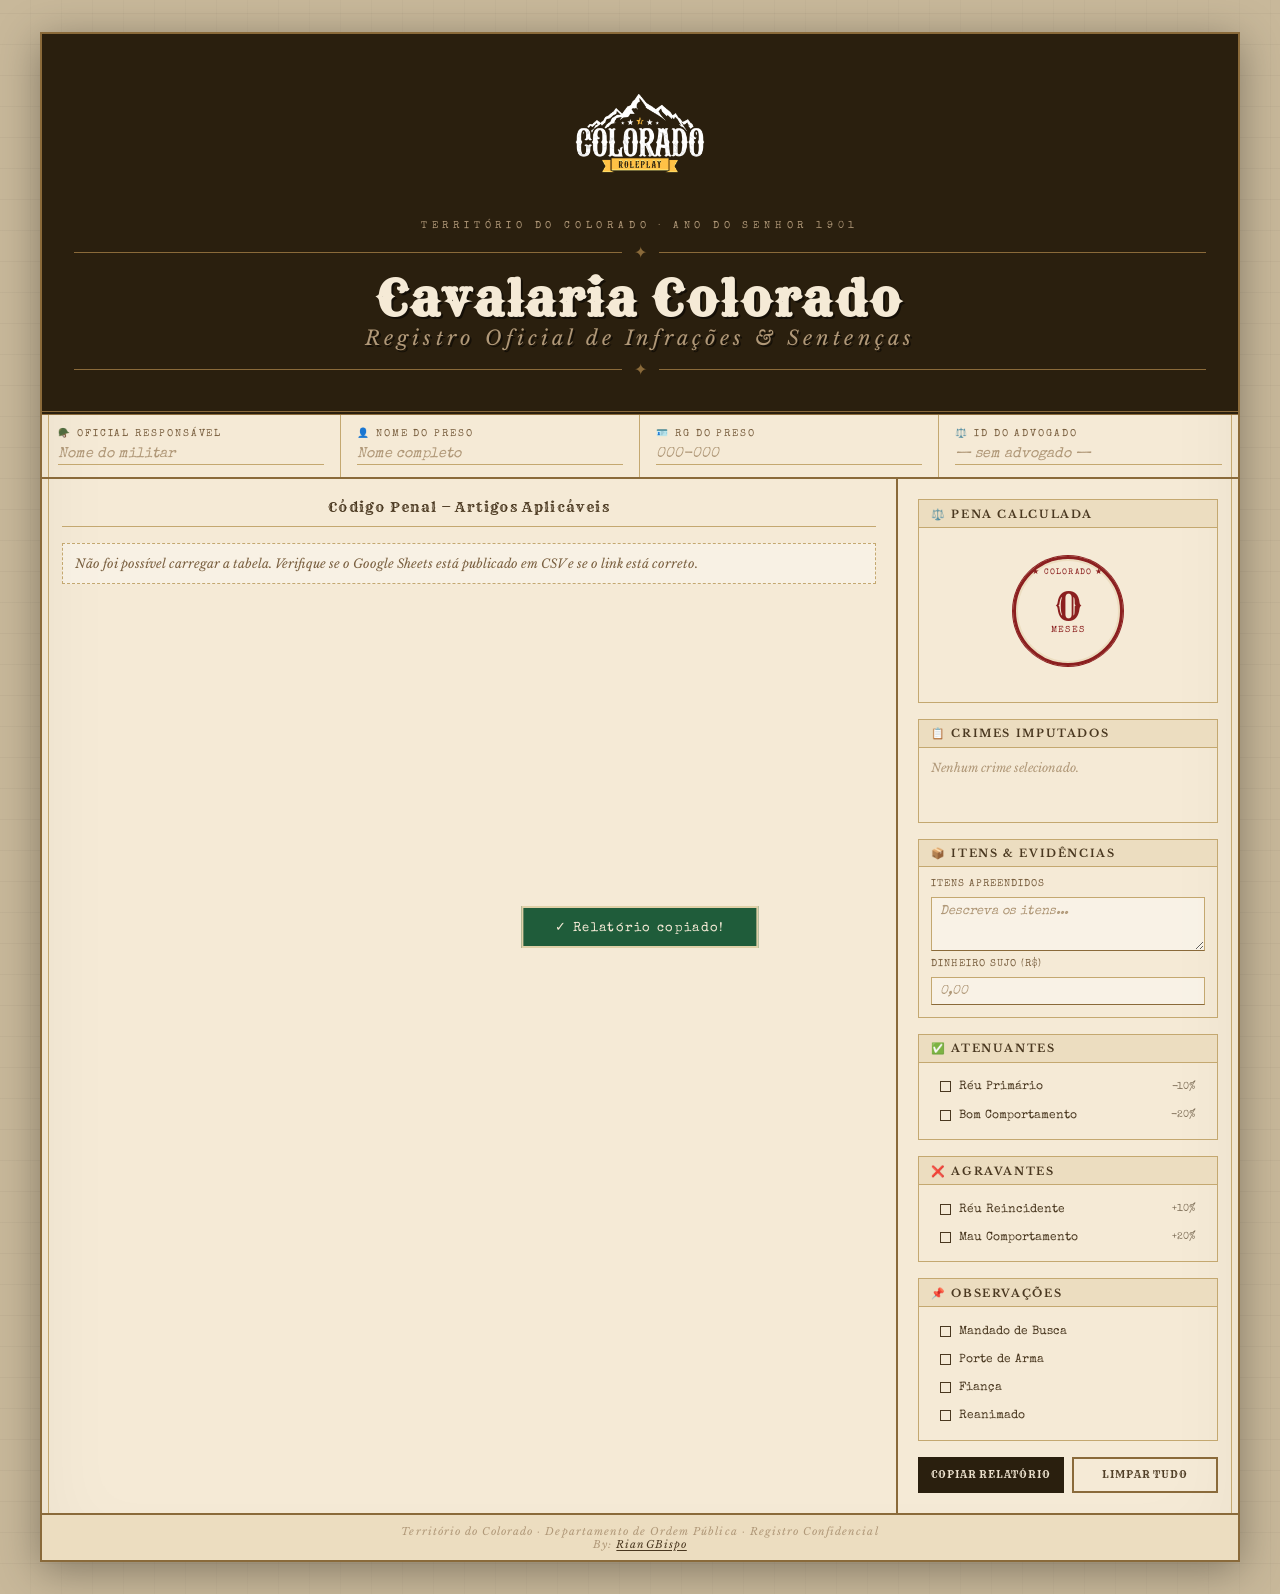
==== index.html @ a5e65b59 "Rename colorado-cavalaria files to index.* Rename colorado-cavalaria.css/html/js to index.css, index" ====
<!DOCTYPE html>
<html lang="pt-BR">

<head>
  <meta charset="UTF-8">
  <meta name="viewport" content="width=device-width, initial-scale=1.0">
  <title>Colorado Roleplay — Registro Judicial</title>
  <link rel="icon" type="image/png" href="LogoColorado.png">
  <link
    href="https://fonts.googleapis.com/css2?family=Libre+Baskerville:ital,wght@0,400;0,700;1,400&family=Rye&family=Special+Elite&display=swap"
    rel="stylesheet">
  <link rel="stylesheet" href="colorado-cavalaria.css">
</head>

<body>
  <div class="page">

    <div class="masthead">
      <img src="LogoColorado.png" alt="Logo Colorado Roleplay" class="masthead-logo">
      <div class="masthead-top">Território do Colorado · Ano do Senhor 1901</div>
      <div class="masthead-rule">✦</div>
      <h1>Cavalaria Colorado
        <em>Registro Oficial de Infrações &amp; Sentenças</em>
      </h1>
      <div class="masthead-rule">✦</div>
    </div>

    <div class="fields-bar">
      <div class="field-cell">
        <label>🪖 Oficial Responsável</label>
        <input type="text" id="f-official" placeholder="Nome do militar">
      </div>
      <div class="field-cell">
        <label>👤 Nome do Preso</label>
        <input type="text" id="f-prisoner" placeholder="Nome completo">
      </div>
      <div class="field-cell">
        <label>🪪 RG do Preso</label>
        <input type="text" id="f-rg" placeholder="000-000">
      </div>
      <div class="field-cell">
        <label>⚖️ ID do Advogado</label>
        <input type="text" id="f-lawyer" placeholder="— sem advogado —">
      </div>
    </div>

    <div class="body-layout">

      <div class="crimes-col">
        <div class="col-title">Código Penal — Artigos Aplicáveis</div>
        <div id="crimes-dynamic-root">
          <div class="loading-crimes-msg">Carregando crimes da tabela...</div>
        </div>

      </div>

      <!-- Sidebar -->
      <div class="sidebar-col">

        <div class="side-block">
          <div class="side-block-title">⚖️ Pena Calculada</div>
          <div class="side-block-body">
            <div class="sentence-stamp">
              <div class="stamp-ring">
                <div class="stamp-number" id="sentence-total">0</div>
                <div class="stamp-unit">meses</div>
              </div>
            </div>
            <div class="sentence-breakdown" id="sentence-breakdown"></div>
          </div>
        </div>

        <div class="side-block">
          <div class="side-block-title">📋 Crimes Imputados</div>
          <div class="side-block-body">
            <div id="selected-list"><span class="no-crimes-msg">Nenhum crime selecionado.</span></div>
          </div>
        </div>

        <div class="side-block">
          <div class="side-block-title">📦 Itens &amp; Evidências</div>
          <div class="side-block-body items-group">
            <label>Itens Apreendidos</label>
            <textarea id="items-field" rows="3" placeholder="Descreva os itens..."></textarea>
            <label>Dinheiro Sujo (R$)</label>
            <input type="text" id="money-field" placeholder="0,00">
          </div>
        </div>

        <div class="side-block">
          <div class="side-block-title">✅ Atenuantes</div>
          <div class="side-block-body mod-list">
            <div class="mod-item" data-type="mit" data-value="-10" data-label="Réu primário: Redução de 10%"
              onclick="tm(this)">
              <div class="mod-dot"></div> Réu Primário <span class="mod-pct">-10%</span>
            </div>
            <div class="mod-item" data-type="mit" data-value="-20" data-label="Bom comportamento: Redução de 20%"
              onclick="tm(this)">
              <div class="mod-dot"></div> Bom Comportamento <span class="mod-pct">-20%</span>
            </div>
          </div>
        </div>

        <div class="side-block">
          <div class="side-block-title">❌ Agravantes</div>
          <div class="side-block-body mod-list">
            <div class="mod-item" data-type="agr" data-value="+10" data-label="Réu reincidente: Aumento de 10%"
              onclick="tm(this)">
              <div class="mod-dot"></div> Réu Reincidente <span class="mod-pct">+10%</span>
            </div>
            <div class="mod-item" data-type="agr" data-value="+20" data-label="Mau comportamento: Aumento de 20%"
              onclick="tm(this)">
              <div class="mod-dot"></div> Mau Comportamento <span class="mod-pct">+20%</span>
            </div>
          </div>
        </div>

        <div class="side-block">
          <div class="side-block-title">📌 Observações</div>
          <div class="side-block-body mod-list">
            <div class="mod-item" data-type="obs" data-label="Mandado de Busca" onclick="tm(this)">
              <div class="mod-dot"></div> Mandado de Busca
            </div>
            <div class="mod-item" data-type="obs" data-label="🔫 Possui porte de arma" onclick="tm(this)">
              <div class="mod-dot"></div> Porte de Arma
            </div>
            <div class="mod-item" data-type="obs" data-label="Fiança aplicada" onclick="tm(this)">
              <div class="mod-dot"></div> Fiança
            </div>
            <div class="mod-item" data-type="obs" data-label="Preso reanimado em campo" onclick="tm(this)">
              <div class="mod-dot"></div> Reanimado
            </div>
          </div>
        </div>

        <div class="btn-row">
          <button class="btn btn-copy" onclick="copyReport()">Copiar Relatório</button>
          <button class="btn btn-clear" onclick="clearAll()">Limpar Tudo</button>
        </div>

      </div>
    </div>

    <div class="page-footer">
      Território do Colorado · Departamento de Ordem Pública · Registro Confidencial<br>
      By: <a href="https://github.com/RianGBispo" target="_blank" rel="noopener noreferrer">RianGBispo</a>
    </div>
  </div>

  <div class="toast" id="toast">✓ Relatório copiado!</div>

  <script src="colorado-cavalaria.js"></script>
</body>

</html>
---- colorado-cavalaria.css ----
:root {
  --paper: #f5ead6;
  --paper-dark: #ecddc0;
  --paper-darker: #dfd0a8;
  --ink: #2a1f0e;
  --ink-mid: #4a3820;
  --ink-light: #7a6040;
  --ink-faint: #b09878;
  --red-seal: #8b1f1f;
  --green-stamp: #1f5c3a;
  --border-main: #8a6a3a;
  --border-light: #c4a870;
}

* { margin: 0; padding: 0; box-sizing: border-box; }

body {
  font-family: 'Special Elite', cursive;
  background: #c8b89a;
  background-image:
    repeating-linear-gradient(0deg, transparent, transparent 30px, rgba(0,0,0,0.03) 30px, rgba(0,0,0,0.03) 31px),
    repeating-linear-gradient(90deg, transparent, transparent 30px, rgba(0,0,0,0.02) 30px, rgba(0,0,0,0.02) 31px);
  min-height: 100vh;
  padding: 2rem 1rem;
  color: var(--ink);
}

.page {
  max-width: 1200px;
  margin: 0 auto;
  background: var(--paper);
  box-shadow: 0 8px 40px rgba(0,0,0,0.35), inset 0 0 80px rgba(0,0,0,0.05);
  border: 2px solid var(--border-main);
  position: relative;
  opacity: 0;
  animation: pageIn 0.6s ease forwards;
}

@keyframes pageIn {
  from { opacity: 0; transform: translateY(16px); }
  to { opacity: 1; transform: translateY(0); }
}

.page::before {
  content: '';
  position: absolute;
  inset: 6px;
  border: 1px solid var(--border-light);
  pointer-events: none;
  z-index: 0;
}

/* Masthead */
.masthead {
  background: var(--ink);
  color: var(--paper);
  text-align: center;
  padding: 1.5rem 2rem 1.2rem;
  border-bottom: 4px double var(--border-main);
  position: relative;
  z-index: 1;
}

.masthead-logo {
  width: min(150px, 70vw);
  height: auto;
  display: block;
  margin: 0 auto 0.8rem;
}

.masthead-top {
  font-size: 0.6rem;
  letter-spacing: 0.5em;
  text-transform: uppercase;
  color: var(--ink-faint);
  margin-bottom: 0.5rem;
}

.masthead h1 {
  font-family: 'Rye', cursive;
  font-size: clamp(1.8rem, 4vw, 3rem);
  line-height: 1;
  color: var(--paper);
  text-shadow: 2px 2px 0 rgba(0,0,0,0.5);
  letter-spacing: 0.05em;
}

.masthead h1 em {
  display: block;
  font-family: 'Libre Baskerville', serif;
  font-style: italic;
  font-size: 0.42em;
  letter-spacing: 0.2em;
  color: var(--ink-faint);
  margin-top: 0.3rem;
  font-weight: 400;
}

.masthead-rule {
  display: flex;
  align-items: center;
  gap: 0.75rem;
  margin: 0.75rem 0;
  color: var(--border-main);
}

.masthead-rule::before, .masthead-rule::after {
  content: ''; flex: 1;
  height: 1px; background: var(--border-main);
}

/* Fields */
.fields-bar {
  display: grid;
  grid-template-columns: repeat(4, 1fr);
  border-bottom: 2px solid var(--border-main);
  position: relative; z-index: 1;
}

.field-cell {
  padding: 0.75rem 1rem;
  border-right: 1px solid var(--border-light);
}
.field-cell:last-child { border-right: none; }

.field-cell label {
  display: block;
  font-size: 0.6rem;
  letter-spacing: 0.2em;
  text-transform: uppercase;
  color: var(--ink-light);
  margin-bottom: 0.3rem;
}

.field-cell input {
  width: 100%;
  background: transparent;
  border: none;
  border-bottom: 1px solid var(--border-light);
  font-family: 'Special Elite', cursive;
  font-size: 0.9rem;
  color: var(--ink);
  padding: 0.2rem 0;
  outline: none;
}

.field-cell input::placeholder { color: var(--ink-faint); font-style: italic; }

/* Body */
.body-layout {
  display: grid;
  grid-template-columns: 1fr 340px;
  position: relative; z-index: 1;
}

.crimes-col {
  border-right: 2px solid var(--border-main);
  padding: 1.25rem;
}

.col-title {
  font-family: 'Rye', cursive;
  font-size: 0.85rem;
  letter-spacing: 0.1em;
  color: var(--ink-mid);
  text-align: center;
  padding-bottom: 0.6rem;
  border-bottom: 1px solid var(--border-light);
  margin-bottom: 1rem;
}

.loading-crimes-msg {
  font-family: 'Libre Baskerville', serif;
  font-style: italic;
  font-size: 0.78rem;
  color: var(--ink-light);
  padding: 0.75rem;
  border: 1px dashed var(--border-light);
  background: rgba(255, 255, 255, 0.35);
}

.chapter { margin-bottom: 1rem; border: 1px solid var(--border-light); }

.chapter-header {
  background: var(--paper-dark);
  padding: 0.5rem 0.75rem;
  font-family: 'Libre Baskerville', serif;
  font-weight: 700;
  font-size: 0.72rem;
  letter-spacing: 0.1em;
  text-transform: uppercase;
  color: var(--ink-mid);
  cursor: pointer;
  display: flex;
  align-items: center;
  gap: 0.5rem;
  border-bottom: 1px solid var(--border-light);
  user-select: none;
}

.chapter-header:hover { background: var(--paper-darker); }

.ch-num {
  background: var(--ink);
  color: var(--paper);
  font-family: 'Special Elite', cursive;
  font-size: 0.6rem;
  padding: 0.1rem 0.4rem;
  flex-shrink: 0;
}

.ch-arrow {
  margin-left: auto;
  font-size: 0.7rem;
  color: var(--ink-light);
  transition: transform 0.25s;
}

.chapter.collapsed .ch-arrow { transform: rotate(-90deg); }

.chapter-body {
  display: grid;
  grid-template-columns: repeat(auto-fill, minmax(210px, 1fr));
  overflow: hidden;
  max-height: 2000px;
  transition: max-height 0.35s ease;
}

.chapter.collapsed .chapter-body { max-height: 0; }

.crime-item {
  display: flex;
  align-items: flex-start;
  gap: 0.5rem;
  padding: 0.45rem 0.75rem;
  cursor: pointer;
  border-bottom: 1px dashed var(--border-light);
  border-right: 1px dashed var(--border-light);
  transition: background 0.12s;
}

.crime-item:hover { background: var(--paper-dark); }
.crime-item.selected { background: rgba(139, 31, 31, 0.06); }

.crime-box {
  width: 13px; height: 13px;
  border: 1.5px solid var(--border-main);
  flex-shrink: 0;
  margin-top: 2px;
  display: flex;
  align-items: center;
  justify-content: center;
  font-size: 10px;
  color: var(--red-seal);
  font-weight: bold;
}

.crime-text {
  font-family: 'Special Elite', cursive;
  font-size: 0.72rem;
  color: var(--ink);
  line-height: 1.3;
}

.crime-art {
  font-family: 'Libre Baskerville', serif;
  font-style: italic;
  font-size: 0.62rem;
  color: var(--ink-light);
}

/* Sidebar */
.sidebar-col {
  padding: 1.25rem;
  display: flex;
  flex-direction: column;
  gap: 1rem;
}

.side-block { border: 1px solid var(--border-light); }

.side-block-title {
  background: var(--paper-dark);
  padding: 0.4rem 0.75rem;
  font-family: 'Libre Baskerville', serif;
  font-weight: 700;
  font-size: 0.68rem;
  letter-spacing: 0.15em;
  text-transform: uppercase;
  color: var(--ink-mid);
  border-bottom: 1px solid var(--border-light);
}

.side-block-body { padding: 0.75rem; }

/* Sentence stamp */
.sentence-stamp { text-align: center; padding: 1rem 0.5rem; }

.stamp-ring {
  border: 3px solid var(--red-seal);
  border-radius: 50%;
  width: 110px;
  height: 110px;
  display: flex;
  flex-direction: column;
  align-items: center;
  justify-content: center;
  margin: 0 auto;
  box-shadow: inset 0 0 0 2px var(--paper-dark), 0 0 0 1px var(--red-seal);
  position: relative;
}

.stamp-ring::before {
  content: '★ COLORADO ★';
  position: absolute;
  top: 8px;
  font-family: 'Special Elite', cursive;
  font-size: 0.5rem;
  letter-spacing: 0.15em;
  color: var(--red-seal);
}

.stamp-number {
  font-family: 'Rye', cursive;
  font-size: 2.4rem;
  color: var(--red-seal);
  line-height: 1;
  transition: all 0.25s;
}

.stamp-unit {
  font-family: 'Special Elite', cursive;
  font-size: 0.58rem;
  letter-spacing: 0.15em;
  color: var(--red-seal);
  text-transform: uppercase;
}

.sentence-breakdown {
  margin-top: 0.5rem;
  font-family: 'Libre Baskerville', serif;
  font-style: italic;
  font-size: 0.68rem;
  color: var(--ink-light);
  text-align: center;
}

#selected-list { min-height: 50px; }

.no-crimes-msg {
  font-family: 'Libre Baskerville', serif;
  font-style: italic;
  font-size: 0.75rem;
  color: var(--ink-faint);
}

.sel-crime {
  display: flex;
  align-items: flex-start;
  gap: 0.4rem;
  font-family: 'Special Elite', cursive;
  font-size: 0.7rem;
  color: var(--ink-mid);
  padding: 0.25rem 0;
  border-bottom: 1px dotted var(--border-light);
  line-height: 1.3;
}

.sel-crime::before { content: '•'; color: var(--red-seal); flex-shrink: 0; }

.items-group { display: flex; flex-direction: column; gap: 0.5rem; }

.items-group label {
  font-family: 'Special Elite', cursive;
  font-size: 0.62rem;
  letter-spacing: 0.1em;
  color: var(--ink-light);
  text-transform: uppercase;
}

.items-group textarea, .items-group input {
  background: rgba(255,255,255,0.4);
  border: 1px solid var(--border-light);
  border-bottom-color: var(--border-main);
  font-family: 'Special Elite', cursive;
  font-size: 0.8rem;
  color: var(--ink);
  padding: 0.4rem 0.5rem;
  outline: none;
  resize: vertical;
  transition: border-color 0.15s;
}

.items-group textarea:focus, .items-group input:focus {
  border-color: var(--border-main);
  background: rgba(255,255,255,0.6);
}

.items-group textarea::placeholder, .items-group input::placeholder {
  color: var(--ink-faint); font-style: italic;
}

.mod-list { display: flex; flex-direction: column; gap: 0.25rem; }

.mod-item {
  display: flex;
  align-items: center;
  gap: 0.5rem;
  padding: 0.35rem 0.5rem;
  cursor: pointer;
  border: 1px solid transparent;
  font-family: 'Special Elite', cursive;
  font-size: 0.73rem;
  color: var(--ink-mid);
  transition: all 0.12s;
}

.mod-item:hover { background: var(--paper-dark); border-color: var(--border-light); }
.mod-item.on-green { background: rgba(31,92,58,0.08); border-color: rgba(31,92,58,0.3); color: var(--green-stamp); }
.mod-item.on-red { background: rgba(139,31,31,0.08); border-color: rgba(139,31,31,0.3); color: var(--red-seal); }
.mod-item.on-gold { background: rgba(138,106,58,0.1); border-color: var(--border-light); color: var(--ink-mid); }

.mod-dot {
  width: 11px; height: 11px;
  border: 1.5px solid currentColor;
  flex-shrink: 0;
  display: flex; align-items: center; justify-content: center;
  font-size: 9px; font-weight: bold;
}

.mod-item.on-green .mod-dot::after,
.mod-item.on-red .mod-dot::after,
.mod-item.on-gold .mod-dot::after { content: '✓'; }

.mod-pct { margin-left: auto; font-size: 0.65rem; opacity: 0.7; }

.btn-row { display: grid; grid-template-columns: 1fr 1fr; gap: 0.5rem; }

.btn {
  padding: 0.6rem 0.5rem;
  font-family: 'Rye', cursive;
  font-size: 0.65rem;
  letter-spacing: 0.08em;
  cursor: pointer;
  border: 2px solid;
  transition: all 0.15s;
  text-transform: uppercase;
}

.btn-copy { background: var(--ink); border-color: var(--ink); color: var(--paper); }
.btn-copy:hover { background: var(--ink-mid); }
.btn-clear { background: transparent; border-color: var(--border-main); color: var(--ink-mid); }
.btn-clear:hover { border-color: var(--red-seal); color: var(--red-seal); }

.page-footer {
  background: var(--paper-dark);
  border-top: 2px solid var(--border-main);
  text-align: center;
  padding: 0.6rem;
  font-family: 'Libre Baskerville', serif;
  font-style: italic;
  font-size: 0.65rem;
  color: var(--ink-faint);
  letter-spacing: 0.1em;
  position: relative; z-index: 1;
}

.page-footer a {
  color: var(--ink-mid);
  text-decoration: underline;
  text-underline-offset: 2px;
}

.page-footer a:visited {
  color: var(--ink-mid);
}

.page-footer a:hover {
  color: var(--red-seal);
}

.toast {
  position: fixed;
  bottom: 2rem;
  left: 50%;
  transform: translateX(-50%) translateY(80px);
  background: var(--green-stamp);
  color: var(--paper);
  padding: 0.7rem 2rem;
  font-family: 'Special Elite', cursive;
  font-size: 0.82rem;
  letter-spacing: 0.1em;
  border: 2px solid var(--paper-darker);
  transition: transform 0.3s ease;
  z-index: 9999;
}

.toast.show { transform: translateX(-50%) translateY(0); }

@media (max-width: 860px) {
  .body-layout { grid-template-columns: 1fr; }
  .crimes-col { border-right: none; border-bottom: 2px solid var(--border-main); }
  .fields-bar { grid-template-columns: 1fr 1fr; }
}

@media (max-width: 500px) {
  .fields-bar { grid-template-columns: 1fr; }
  .masthead h1 { font-size: 1.6rem; }
}
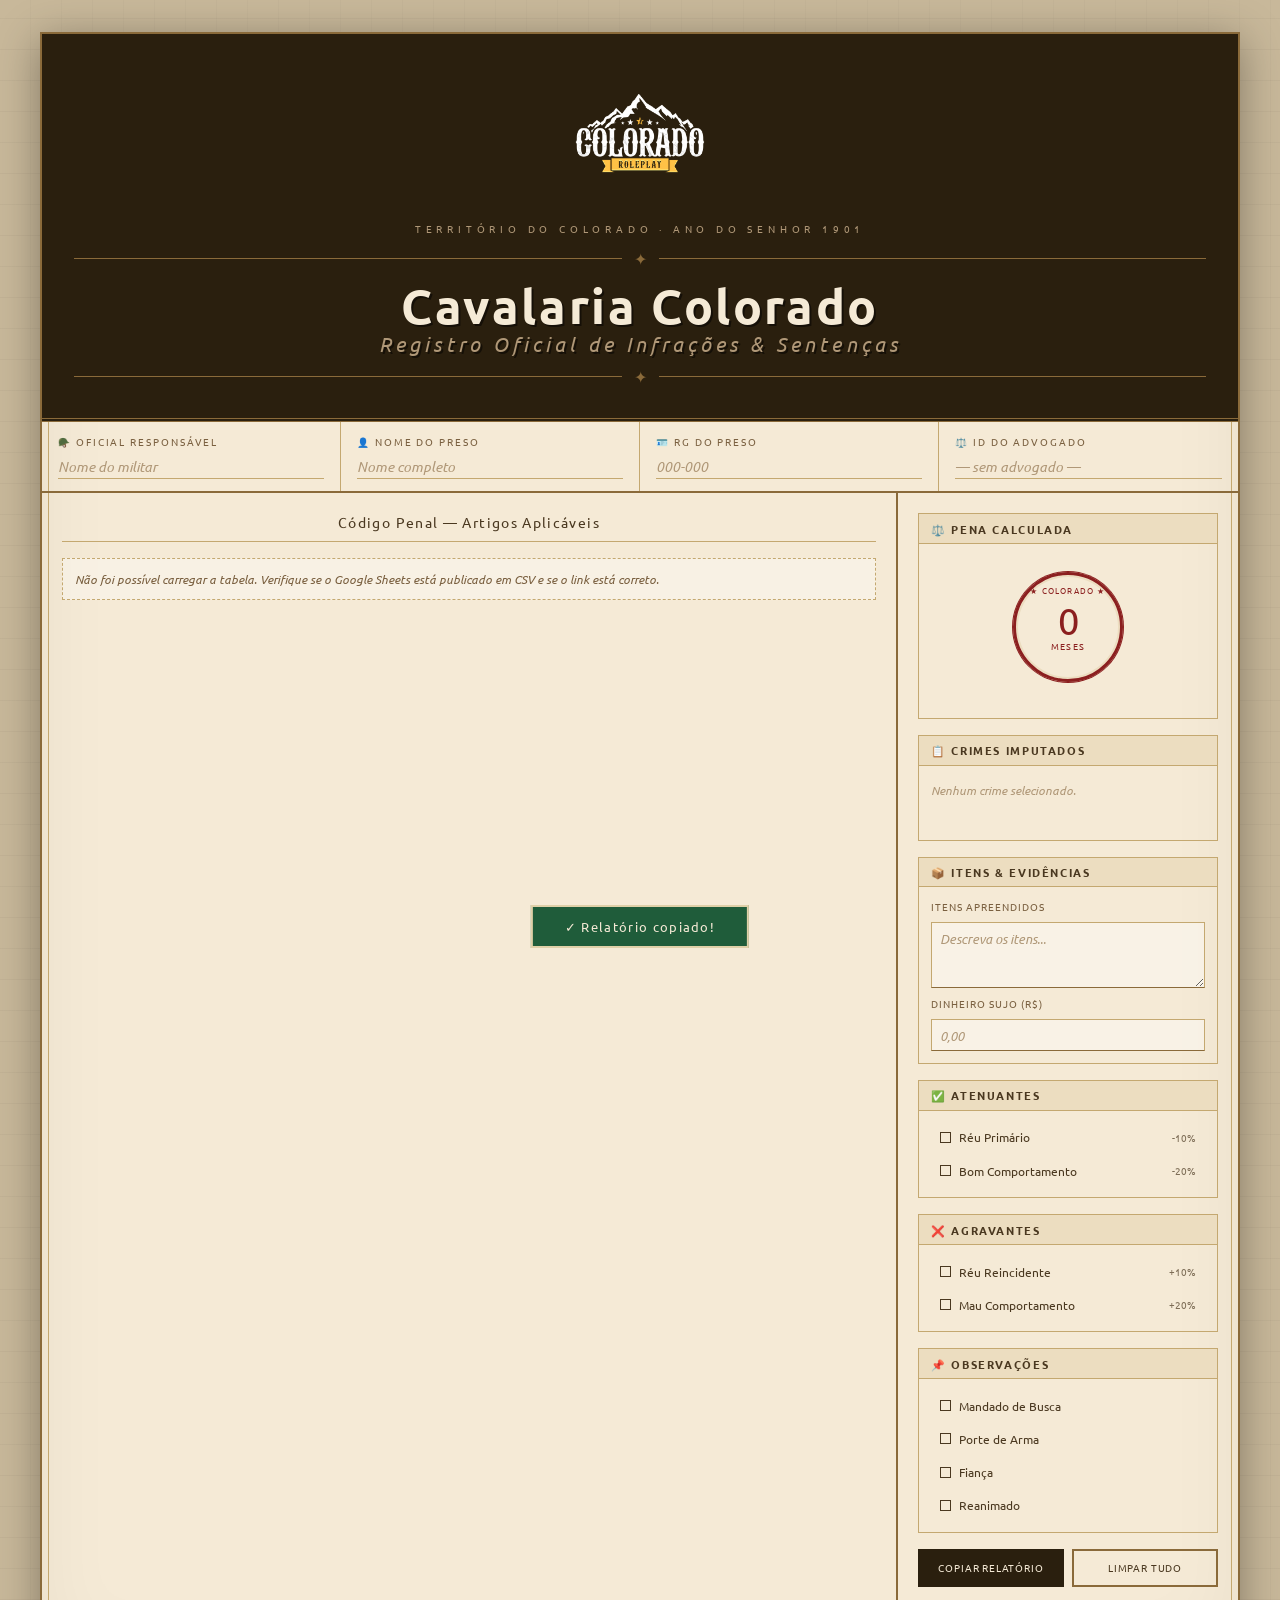
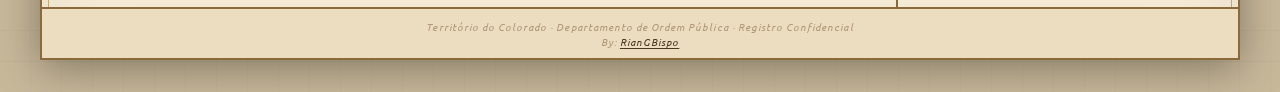
==== commit c6185392: "Switch site fonts to Ubuntu globally Update typography to use the Ubuntu web font across the site. R" ====
--- a/index.html
+++ b/index.html
@@ -6,10 +6,8 @@
   <meta name="viewport" content="width=device-width, initial-scale=1.0">
   <title>Colorado Roleplay — Registro Judicial</title>
   <link rel="icon" type="image/png" href="LogoColorado.png">
-  <link
-    href="https://fonts.googleapis.com/css2?family=Libre+Baskerville:ital,wght@0,400;0,700;1,400&family=Rye&family=Special+Elite&display=swap"
-    rel="stylesheet">
-  <link rel="stylesheet" href="colorado-cavalaria.css">
+  <link href="https://fonts.googleapis.com/css2?family=Ubuntu:wght@300;400;500;700&display=swap" rel="stylesheet">
+  <link rel="stylesheet" href="index.css">
 </head>
 
 <body>
@@ -149,7 +147,7 @@
 
   <div class="toast" id="toast">✓ Relatório copiado!</div>
 
-  <script src="colorado-cavalaria.js"></script>
+  <script src="index.js"></script>
 </body>
 
 </html>
--- a/index.css
+++ b/index.css
@@ -0,0 +1,513 @@
+:root {
+  --paper: #f5ead6;
+  --paper-dark: #ecddc0;
+  --paper-darker: #dfd0a8;
+  --ink: #2a1f0e;
+  --ink-mid: #4a3820;
+  --ink-light: #7a6040;
+  --ink-faint: #b09878;
+  --red-seal: #8b1f1f;
+  --green-stamp: #1f5c3a;
+  --border-main: #8a6a3a;
+  --border-light: #c4a870;
+}
+
+* { margin: 0; padding: 0; box-sizing: border-box; }
+
+*, *::before, *::after {
+  font-family: 'Ubuntu', sans-serif !important;
+}
+
+body {
+  font-family: 'Special Elite', cursive;
+  background: #c8b89a;
+  background-image:
+    repeating-linear-gradient(0deg, transparent, transparent 30px, rgba(0,0,0,0.03) 30px, rgba(0,0,0,0.03) 31px),
+    repeating-linear-gradient(90deg, transparent, transparent 30px, rgba(0,0,0,0.02) 30px, rgba(0,0,0,0.02) 31px);
+  min-height: 100vh;
+  padding: 2rem 1rem;
+  color: var(--ink);
+}
+
+.page {
+  max-width: 1200px;
+  margin: 0 auto;
+  background: var(--paper);
+  box-shadow: 0 8px 40px rgba(0,0,0,0.35), inset 0 0 80px rgba(0,0,0,0.05);
+  border: 2px solid var(--border-main);
+  position: relative;
+  opacity: 0;
+  animation: pageIn 0.6s ease forwards;
+}
+
+@keyframes pageIn {
+  from { opacity: 0; transform: translateY(16px); }
+  to { opacity: 1; transform: translateY(0); }
+}
+
+.page::before {
+  content: '';
+  position: absolute;
+  inset: 6px;
+  border: 1px solid var(--border-light);
+  pointer-events: none;
+  z-index: 0;
+}
+
+/* Masthead */
+.masthead {
+  background: var(--ink);
+  color: var(--paper);
+  text-align: center;
+  padding: 1.5rem 2rem 1.2rem;
+  border-bottom: 4px double var(--border-main);
+  position: relative;
+  z-index: 1;
+}
+
+.masthead-logo {
+  width: min(150px, 70vw);
+  height: auto;
+  display: block;
+  margin: 0 auto 0.8rem;
+}
+
+.masthead-top {
+  font-size: 0.6rem;
+  letter-spacing: 0.5em;
+  text-transform: uppercase;
+  color: var(--ink-faint);
+  margin-bottom: 0.5rem;
+}
+
+.masthead h1 {
+  font-family: 'Rye', cursive;
+  font-size: clamp(1.8rem, 4vw, 3rem);
+  line-height: 1;
+  color: var(--paper);
+  text-shadow: 2px 2px 0 rgba(0,0,0,0.5);
+  letter-spacing: 0.05em;
+}
+
+.masthead h1 em {
+  display: block;
+  font-family: 'Libre Baskerville', serif;
+  font-style: italic;
+  font-size: 0.42em;
+  letter-spacing: 0.2em;
+  color: var(--ink-faint);
+  margin-top: 0.3rem;
+  font-weight: 400;
+}
+
+.masthead-rule {
+  display: flex;
+  align-items: center;
+  gap: 0.75rem;
+  margin: 0.75rem 0;
+  color: var(--border-main);
+}
+
+.masthead-rule::before, .masthead-rule::after {
+  content: ''; flex: 1;
+  height: 1px; background: var(--border-main);
+}
+
+/* Fields */
+.fields-bar {
+  display: grid;
+  grid-template-columns: repeat(4, 1fr);
+  border-bottom: 2px solid var(--border-main);
+  position: relative; z-index: 1;
+}
+
+.field-cell {
+  padding: 0.75rem 1rem;
+  border-right: 1px solid var(--border-light);
+}
+.field-cell:last-child { border-right: none; }
+
+.field-cell label {
+  display: block;
+  font-size: 0.6rem;
+  letter-spacing: 0.2em;
+  text-transform: uppercase;
+  color: var(--ink-light);
+  margin-bottom: 0.3rem;
+}
+
+.field-cell input {
+  width: 100%;
+  background: transparent;
+  border: none;
+  border-bottom: 1px solid var(--border-light);
+  font-family: 'Special Elite', cursive;
+  font-size: 0.9rem;
+  color: var(--ink);
+  padding: 0.2rem 0;
+  outline: none;
+}
+
+.field-cell input::placeholder { color: var(--ink-faint); font-style: italic; }
+
+/* Body */
+.body-layout {
+  display: grid;
+  grid-template-columns: 1fr 340px;
+  position: relative; z-index: 1;
+}
+
+.crimes-col {
+  border-right: 2px solid var(--border-main);
+  padding: 1.25rem;
+}
+
+.col-title {
+  font-family: 'Rye', cursive;
+  font-size: 0.85rem;
+  letter-spacing: 0.1em;
+  color: var(--ink-mid);
+  text-align: center;
+  padding-bottom: 0.6rem;
+  border-bottom: 1px solid var(--border-light);
+  margin-bottom: 1rem;
+}
+
+.loading-crimes-msg {
+  font-family: 'Libre Baskerville', serif;
+  font-style: italic;
+  font-size: 0.78rem;
+  color: var(--ink-light);
+  padding: 0.75rem;
+  border: 1px dashed var(--border-light);
+  background: rgba(255, 255, 255, 0.35);
+}
+
+.chapter { margin-bottom: 1rem; border: 1px solid var(--border-light); }
+
+.chapter-header {
+  background: var(--paper-dark);
+  padding: 0.5rem 0.75rem;
+  font-family: 'Libre Baskerville', serif;
+  font-weight: 700;
+  font-size: 0.72rem;
+  letter-spacing: 0.1em;
+  text-transform: uppercase;
+  color: var(--ink-mid);
+  cursor: pointer;
+  display: flex;
+  align-items: center;
+  gap: 0.5rem;
+  border-bottom: 1px solid var(--border-light);
+  user-select: none;
+}
+
+.chapter-header:hover { background: var(--paper-darker); }
+
+.ch-num {
+  background: var(--ink);
+  color: var(--paper);
+  font-family: 'Special Elite', cursive;
+  font-size: 0.6rem;
+  padding: 0.1rem 0.4rem;
+  flex-shrink: 0;
+}
+
+.ch-arrow {
+  margin-left: auto;
+  font-size: 0.7rem;
+  color: var(--ink-light);
+  transition: transform 0.25s;
+}
+
+.chapter.collapsed .ch-arrow { transform: rotate(-90deg); }
+
+.chapter-body {
+  display: grid;
+  grid-template-columns: repeat(auto-fill, minmax(210px, 1fr));
+  overflow: hidden;
+  max-height: 2000px;
+  transition: max-height 0.35s ease;
+}
+
+.chapter.collapsed .chapter-body { max-height: 0; }
+
+.crime-item {
+  display: flex;
+  align-items: flex-start;
+  gap: 0.5rem;
+  padding: 0.45rem 0.75rem;
+  cursor: pointer;
+  border-bottom: 1px dashed var(--border-light);
+  border-right: 1px dashed var(--border-light);
+  transition: background 0.12s;
+}
+
+.crime-item:hover { background: var(--paper-dark); }
+.crime-item.selected { background: rgba(139, 31, 31, 0.06); }
+
+.crime-box {
+  width: 13px; height: 13px;
+  border: 1.5px solid var(--border-main);
+  flex-shrink: 0;
+  margin-top: 2px;
+  display: flex;
+  align-items: center;
+  justify-content: center;
+  font-size: 10px;
+  color: var(--red-seal);
+  font-weight: bold;
+}
+
+.crime-text {
+  font-family: 'Special Elite', cursive;
+  font-size: 0.72rem;
+  color: var(--ink);
+  line-height: 1.3;
+}
+
+.crime-art {
+  font-family: 'Libre Baskerville', serif;
+  font-style: italic;
+  font-size: 0.62rem;
+  color: var(--ink-light);
+}
+
+/* Sidebar */
+.sidebar-col {
+  padding: 1.25rem;
+  display: flex;
+  flex-direction: column;
+  gap: 1rem;
+}
+
+.side-block { border: 1px solid var(--border-light); }
+
+.side-block-title {
+  background: var(--paper-dark);
+  padding: 0.4rem 0.75rem;
+  font-family: 'Libre Baskerville', serif;
+  font-weight: 700;
+  font-size: 0.68rem;
+  letter-spacing: 0.15em;
+  text-transform: uppercase;
+  color: var(--ink-mid);
+  border-bottom: 1px solid var(--border-light);
+}
+
+.side-block-body { padding: 0.75rem; }
+
+/* Sentence stamp */
+.sentence-stamp { text-align: center; padding: 1rem 0.5rem; }
+
+.stamp-ring {
+  border: 3px solid var(--red-seal);
+  border-radius: 50%;
+  width: 110px;
+  height: 110px;
+  display: flex;
+  flex-direction: column;
+  align-items: center;
+  justify-content: center;
+  margin: 0 auto;
+  box-shadow: inset 0 0 0 2px var(--paper-dark), 0 0 0 1px var(--red-seal);
+  position: relative;
+}
+
+.stamp-ring::before {
+  content: '★ COLORADO ★';
+  position: absolute;
+  top: 8px;
+  font-family: 'Special Elite', cursive;
+  font-size: 0.5rem;
+  letter-spacing: 0.15em;
+  color: var(--red-seal);
+}
+
+.stamp-number {
+  font-family: 'Rye', cursive;
+  font-size: 2.4rem;
+  color: var(--red-seal);
+  line-height: 1;
+  transition: all 0.25s;
+}
+
+.stamp-unit {
+  font-family: 'Special Elite', cursive;
+  font-size: 0.58rem;
+  letter-spacing: 0.15em;
+  color: var(--red-seal);
+  text-transform: uppercase;
+}
+
+.sentence-breakdown {
+  margin-top: 0.5rem;
+  font-family: 'Libre Baskerville', serif;
+  font-style: italic;
+  font-size: 0.68rem;
+  color: var(--ink-light);
+  text-align: center;
+}
+
+#selected-list { min-height: 50px; }
+
+.no-crimes-msg {
+  font-family: 'Libre Baskerville', serif;
+  font-style: italic;
+  font-size: 0.75rem;
+  color: var(--ink-faint);
+}
+
+.sel-crime {
+  display: flex;
+  align-items: flex-start;
+  gap: 0.4rem;
+  font-family: 'Special Elite', cursive;
+  font-size: 0.7rem;
+  color: var(--ink-mid);
+  padding: 0.25rem 0;
+  border-bottom: 1px dotted var(--border-light);
+  line-height: 1.3;
+}
+
+.sel-crime::before { content: '•'; color: var(--red-seal); flex-shrink: 0; }
+
+.items-group { display: flex; flex-direction: column; gap: 0.5rem; }
+
+.items-group label {
+  font-family: 'Special Elite', cursive;
+  font-size: 0.62rem;
+  letter-spacing: 0.1em;
+  color: var(--ink-light);
+  text-transform: uppercase;
+}
+
+.items-group textarea, .items-group input {
+  background: rgba(255,255,255,0.4);
+  border: 1px solid var(--border-light);
+  border-bottom-color: var(--border-main);
+  font-family: 'Special Elite', cursive;
+  font-size: 0.8rem;
+  color: var(--ink);
+  padding: 0.4rem 0.5rem;
+  outline: none;
+  resize: vertical;
+  transition: border-color 0.15s;
+}
+
+.items-group textarea:focus, .items-group input:focus {
+  border-color: var(--border-main);
+  background: rgba(255,255,255,0.6);
+}
+
+.items-group textarea::placeholder, .items-group input::placeholder {
+  color: var(--ink-faint); font-style: italic;
+}
+
+.mod-list { display: flex; flex-direction: column; gap: 0.25rem; }
+
+.mod-item {
+  display: flex;
+  align-items: center;
+  gap: 0.5rem;
+  padding: 0.35rem 0.5rem;
+  cursor: pointer;
+  border: 1px solid transparent;
+  font-family: 'Special Elite', cursive;
+  font-size: 0.73rem;
+  color: var(--ink-mid);
+  transition: all 0.12s;
+}
+
+.mod-item:hover { background: var(--paper-dark); border-color: var(--border-light); }
+.mod-item.on-green { background: rgba(31,92,58,0.08); border-color: rgba(31,92,58,0.3); color: var(--green-stamp); }
+.mod-item.on-red { background: rgba(139,31,31,0.08); border-color: rgba(139,31,31,0.3); color: var(--red-seal); }
+.mod-item.on-gold { background: rgba(138,106,58,0.1); border-color: var(--border-light); color: var(--ink-mid); }
+
+.mod-dot {
+  width: 11px; height: 11px;
+  border: 1.5px solid currentColor;
+  flex-shrink: 0;
+  display: flex; align-items: center; justify-content: center;
+  font-size: 9px; font-weight: bold;
+}
+
+.mod-item.on-green .mod-dot::after,
+.mod-item.on-red .mod-dot::after,
+.mod-item.on-gold .mod-dot::after { content: '✓'; }
+
+.mod-pct { margin-left: auto; font-size: 0.65rem; opacity: 0.7; }
+
+.btn-row { display: grid; grid-template-columns: 1fr 1fr; gap: 0.5rem; }
+
+.btn {
+  padding: 0.6rem 0.5rem;
+  font-family: 'Rye', cursive;
+  font-size: 0.65rem;
+  letter-spacing: 0.08em;
+  cursor: pointer;
+  border: 2px solid;
+  transition: all 0.15s;
+  text-transform: uppercase;
+}
+
+.btn-copy { background: var(--ink); border-color: var(--ink); color: var(--paper); }
+.btn-copy:hover { background: var(--ink-mid); }
+.btn-clear { background: transparent; border-color: var(--border-main); color: var(--ink-mid); }
+.btn-clear:hover { border-color: var(--red-seal); color: var(--red-seal); }
+
+.page-footer {
+  background: var(--paper-dark);
+  border-top: 2px solid var(--border-main);
+  text-align: center;
+  padding: 0.6rem;
+  font-family: 'Libre Baskerville', serif;
+  font-style: italic;
+  font-size: 0.65rem;
+  color: var(--ink-faint);
+  letter-spacing: 0.1em;
+  position: relative; z-index: 1;
+}
+
+.page-footer a {
+  color: var(--ink-mid);
+  text-decoration: underline;
+  text-underline-offset: 2px;
+}
+
+.page-footer a:visited {
+  color: var(--ink-mid);
+}
+
+.page-footer a:hover {
+  color: var(--red-seal);
+}
+
+.toast {
+  position: fixed;
+  bottom: 2rem;
+  left: 50%;
+  transform: translateX(-50%) translateY(80px);
+  background: var(--green-stamp);
+  color: var(--paper);
+  padding: 0.7rem 2rem;
+  font-family: 'Special Elite', cursive;
+  font-size: 0.82rem;
+  letter-spacing: 0.1em;
+  border: 2px solid var(--paper-darker);
+  transition: transform 0.3s ease;
+  z-index: 9999;
+}
+
+.toast.show { transform: translateX(-50%) translateY(0); }
+
+@media (max-width: 860px) {
+  .body-layout { grid-template-columns: 1fr; }
+  .crimes-col { border-right: none; border-bottom: 2px solid var(--border-main); }
+  .fields-bar { grid-template-columns: 1fr 1fr; }
+}
+
+@media (max-width: 500px) {
+  .fields-bar { grid-template-columns: 1fr; }
+  .masthead h1 { font-size: 1.6rem; }
+}
